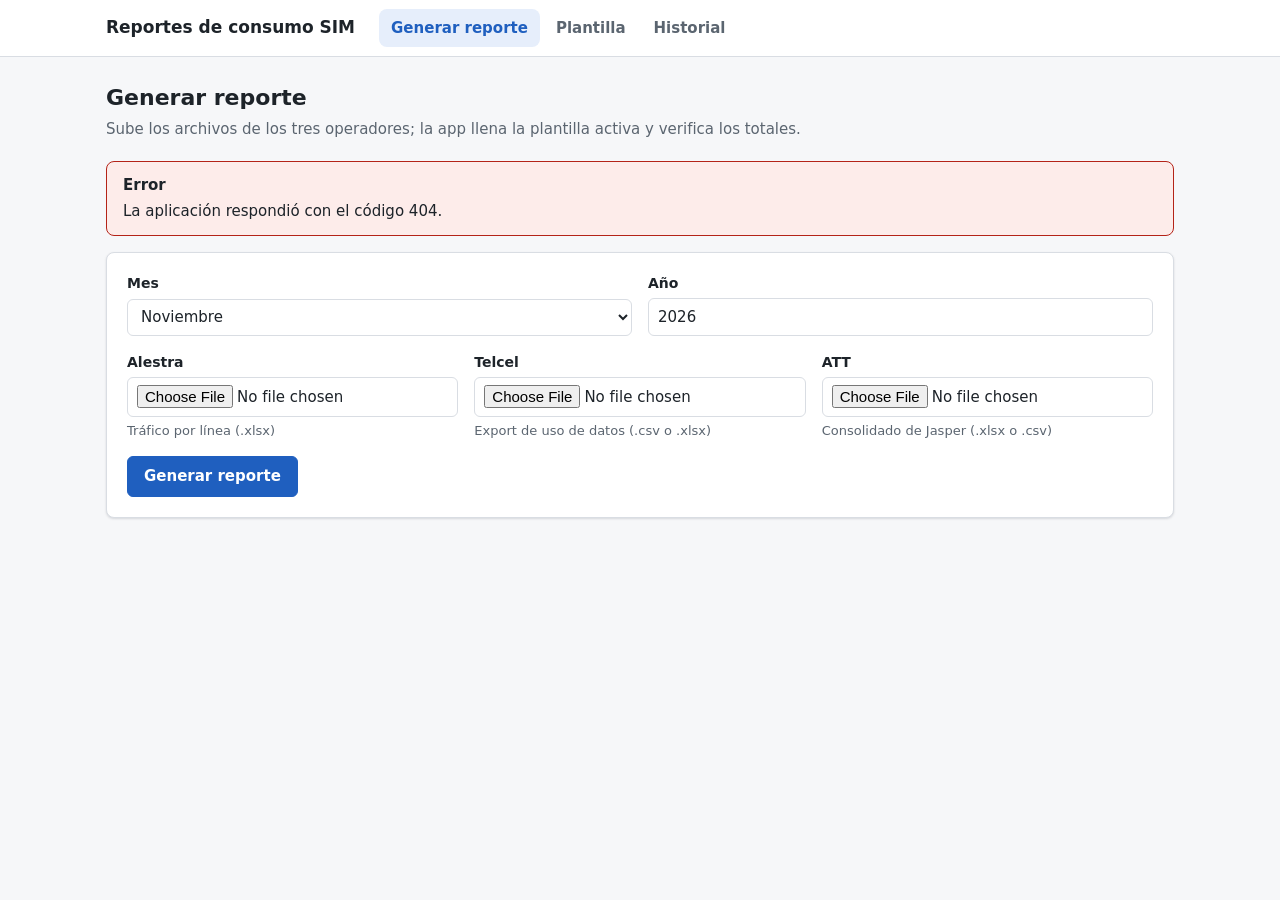
==== sim-reports/src/main/resources/static/index.html @ 078fa2b6 "Fase 2 punto 7 (docs) y Fase 3: pantalla web dentro del jar Pantallas Generar reporte, Plantilla, Hi" ====
<!doctype html>
<html lang="es">
<head>
  <meta charset="utf-8">
  <meta name="viewport" content="width=device-width, initial-scale=1">
  <title>Reportes de consumo SIM</title>
  <link rel="stylesheet" href="css/app.css">
  <script type="module" src="js/app.js"></script>
</head>
<body>
  <header class="barra">
    <div class="barra-contenido">
      <h1 class="marca">Reportes de consumo SIM</h1>
      <nav class="navegacion" aria-label="Secciones">
        <a href="#generar" data-vista="generar">Generar reporte</a>
        <a href="#plantilla" data-vista="plantilla">Plantilla</a>
        <a href="#historial" data-vista="historial">Historial</a>
      </nav>
    </div>
  </header>

  <main id="contenido" class="contenido" tabindex="-1">
    <p class="cargando">Cargando…</p>
  </main>

  <noscript>
    <p class="aviso aviso-error">Esta página necesita JavaScript.</p>
  </noscript>
</body>
</html>
---- sim-reports/src/main/resources/static/css/app.css ----
/* Reportes de consumo SIM — Fase 3 (spec 11). Sin dependencias externas. */

:root {
  --fondo: #f6f7f9;
  --superficie: #ffffff;
  --superficie-2: #f0f2f5;
  --borde: #d9dde3;
  --texto: #1d2329;
  --texto-suave: #5b6570;
  --acento: #1f5fbf;
  --acento-texto: #ffffff;
  --acento-suave: #e6eefb;
  --ok: #1d7a46;
  --ok-suave: #e5f4ea;
  --error: #b42318;
  --error-suave: #fdecea;
  --alerta: #8a5a00;
  --alerta-suave: #fff4dc;
  --radio: 8px;
  --sombra: 0 1px 2px rgb(16 24 40 / 6%), 0 1px 3px rgb(16 24 40 / 8%);
  --mono: ui-monospace, "SFMono-Regular", "DejaVu Sans Mono", Menlo, Consolas, monospace;
  color-scheme: light dark;
}

@media (prefers-color-scheme: dark) {
  :root {
    --fondo: #111418;
    --superficie: #1a1f25;
    --superficie-2: #222830;
    --borde: #333b45;
    --texto: #e6e9ed;
    --texto-suave: #9aa4af;
    --acento: #6ea3ff;
    --acento-texto: #0b1220;
    --acento-suave: #1d2a40;
    --ok: #5cc98b;
    --ok-suave: #16291f;
    --error: #ff7b72;
    --error-suave: #3a1c1a;
    --alerta: #f0b44c;
    --alerta-suave: #33280f;
    --sombra: none;
  }
}

* { box-sizing: border-box; }

body {
  margin: 0;
  background: var(--fondo);
  color: var(--texto);
  font: 15px/1.5 system-ui, -apple-system, "Segoe UI", Roboto, Ubuntu, sans-serif;
}

/* ---------- Barra superior ---------- */
.barra { background: var(--superficie); border-bottom: 1px solid var(--borde); }
.barra-contenido {
  max-width: 1100px; margin: 0 auto; padding: 0 16px;
  display: flex; align-items: center; gap: 24px; flex-wrap: wrap; min-height: 56px;
}
.marca { font-size: 17px; margin: 0; font-weight: 650; }
.navegacion { display: flex; gap: 4px; flex-wrap: wrap; }
.navegacion a {
  color: var(--texto-suave); text-decoration: none; padding: 8px 12px; border-radius: var(--radio);
  font-weight: 550;
}
.navegacion a:hover { background: var(--superficie-2); color: var(--texto); }
.navegacion a[aria-current="page"] { background: var(--acento-suave); color: var(--acento); }

/* ---------- Contenido ---------- */
.contenido { max-width: 1100px; margin: 0 auto; padding: 24px 16px 64px; outline: none; }
h2 { font-size: 22px; margin: 0 0 4px; }
h3 { font-size: 17px; margin: 0 0 12px; }
h4 { font-size: 15px; margin: 16px 0 8px; }
.subtitulo { color: var(--texto-suave); margin: 0 0 20px; }
.cargando { color: var(--texto-suave); }

.tarjeta {
  background: var(--superficie); border: 1px solid var(--borde); border-radius: var(--radio);
  box-shadow: var(--sombra); padding: 20px; margin-bottom: 20px;
}

/* ---------- Formularios ---------- */
.formulario { display: grid; gap: 16px; }
.fila-campos { display: flex; gap: 16px; flex-wrap: wrap; }
.campo { display: grid; gap: 4px; min-width: 180px; flex: 1; }
.campo label, .etiqueta { font-weight: 600; font-size: 14px; }
.ayuda { color: var(--texto-suave); font-size: 13px; }
input[type="file"], input[type="number"], select {
  font: inherit; color: inherit; background: var(--superficie); border: 1px solid var(--borde);
  border-radius: 6px; padding: 7px 9px; width: 100%;
}
input:focus-visible, select:focus-visible, button:focus-visible, a:focus-visible {
  outline: 2px solid var(--acento); outline-offset: 2px;
}

.boton {
  display: inline-flex; align-items: center; gap: 8px; font: inherit; font-weight: 600;
  border: 1px solid var(--acento); background: var(--acento); color: var(--acento-texto);
  border-radius: 6px; padding: 8px 16px; cursor: pointer; text-decoration: none;
}
.boton:hover { filter: brightness(1.08); }
.boton[disabled] { opacity: .6; cursor: progress; }
.boton-secundario { background: transparent; color: var(--acento); }
.boton-chico { padding: 4px 10px; font-size: 13px; }
.acciones { display: flex; gap: 8px; flex-wrap: wrap; align-items: center; }

/* ---------- Avisos ---------- */
.aviso { border-radius: var(--radio); padding: 12px 16px; margin: 0 0 16px; border: 1px solid transparent; }
.aviso-error { background: var(--error-suave); border-color: var(--error); }
.aviso-ok { background: var(--ok-suave); border-color: var(--ok); }
.aviso-alerta { background: var(--alerta-suave); border-color: var(--alerta); }
.aviso-info { background: var(--acento-suave); border-color: var(--acento); }
.aviso strong { display: block; margin-bottom: 4px; }
.aviso ul { margin: 6px 0 0; padding-left: 20px; }
.aviso li { margin: 2px 0; }

/* ---------- Indicadores ---------- */
.indicadores { display: grid; grid-template-columns: repeat(auto-fit, minmax(240px, 1fr)); gap: 12px; }
.indicador { background: var(--superficie-2); border-radius: var(--radio); padding: 12px 14px; }
.indicador .nombre { font-weight: 650; margin-bottom: 6px; }
.indicador dl { margin: 0; display: grid; grid-template-columns: 1fr auto; gap: 2px 12px; font-size: 14px; }
.indicador dt { color: var(--texto-suave); }
.indicador dd { margin: 0; text-align: right; font-variant-numeric: tabular-nums; }
.etiqueta-estado { display: inline-block; font-size: 13px; font-weight: 650; padding: 2px 8px; border-radius: 999px; }
.estado-ok { background: var(--ok-suave); color: var(--ok); }
.estado-error { background: var(--error-suave); color: var(--error); }
.estado-alerta { background: var(--alerta-suave); color: var(--alerta); }

/* ---------- Tablas ---------- */
.tabla-contenedor { overflow-x: auto; border: 1px solid var(--borde); border-radius: var(--radio); }
.tabla-contenedor.alta { max-height: 420px; overflow-y: auto; }
table { border-collapse: collapse; width: 100%; font-size: 14px; }
th, td { text-align: left; padding: 8px 10px; border-bottom: 1px solid var(--borde); vertical-align: top; }
th { background: var(--superficie-2); font-weight: 650; position: sticky; top: 0; }
tr:last-child td { border-bottom: none; }
td.numero, th.numero { text-align: right; font-variant-numeric: tabular-nums; white-space: nowrap; }
.mono { font-family: var(--mono); font-size: 13px; }
.suave { color: var(--texto-suave); }
.chips { display: flex; flex-wrap: wrap; gap: 4px; }
.chip { background: var(--superficie-2); border-radius: 4px; padding: 1px 6px; font-size: 13px; }

/* ---------- Secciones del detalle ---------- */
.encabezado-detalle { display: flex; justify-content: space-between; gap: 16px; flex-wrap: wrap; align-items: flex-start; }
.lista-simple { margin: 0; padding-left: 20px; }
.lista-simple li { margin: 4px 0; }
details > summary { cursor: pointer; font-weight: 600; }
pre.reporte {
  background: var(--superficie-2); border-radius: var(--radio); padding: 12px; overflow: auto;
  font: 13px/1.45 var(--mono); max-height: 520px; white-space: pre;
}
.editor-mapeo { background: var(--superficie-2); }
.editor-mapeo .fila-campos .campo { min-width: 160px; }
.vacio { color: var(--texto-suave); font-style: italic; }

@media (max-width: 600px) {
  .contenido { padding-top: 16px; }
  .tarjeta { padding: 16px; }
}
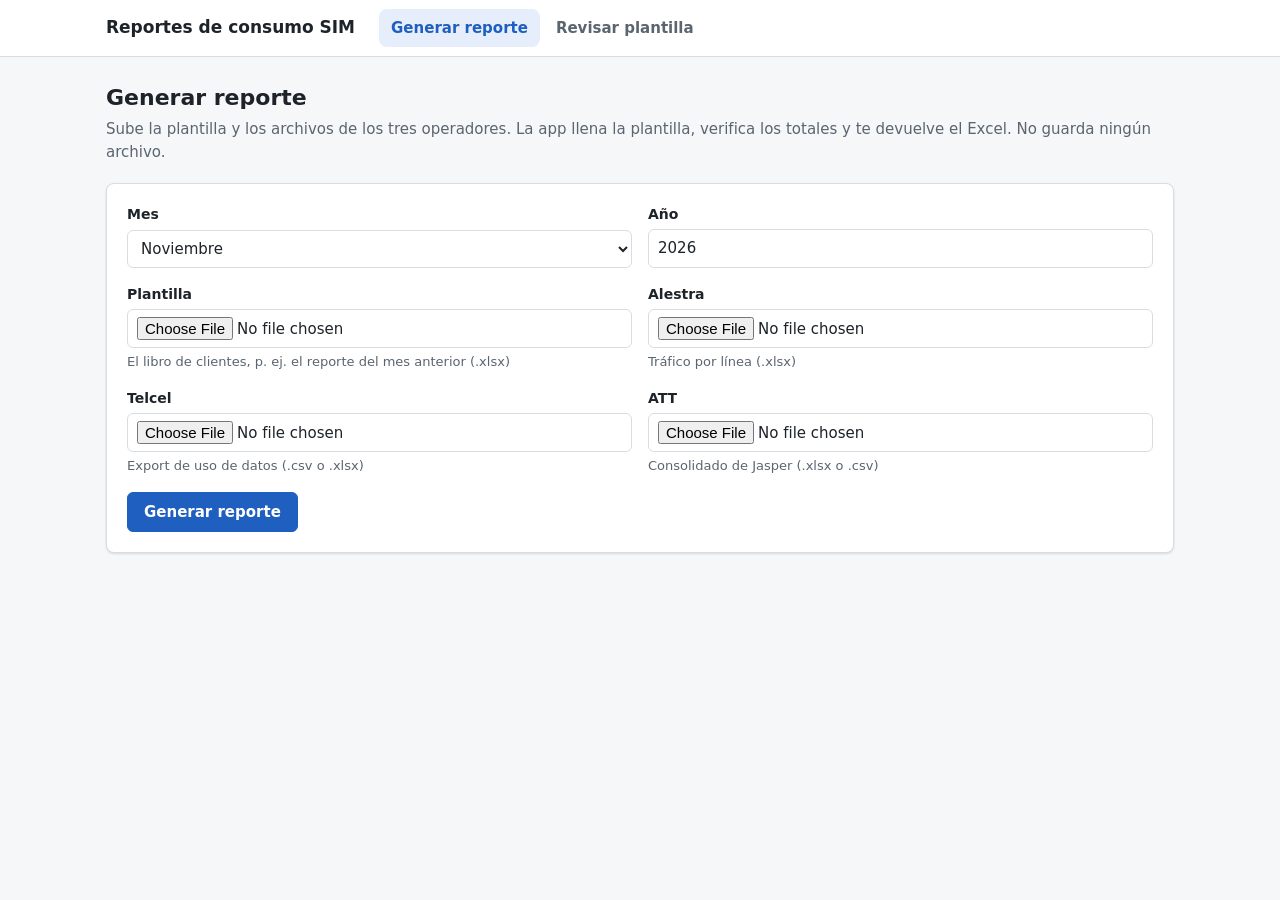
==== commit 2ca4380a: "Fase 4 punto 1: la app ya no guarda archivos ni datos de clientes (D-023, ./mvnw test 243/243) Cada " ====
--- a/sim-reports/src/main/resources/static/index.html
+++ b/sim-reports/src/main/resources/static/index.html
@@ -13,8 +13,7 @@
       <h1 class="marca">Reportes de consumo SIM</h1>
       <nav class="navegacion" aria-label="Secciones">
         <a href="#generar" data-vista="generar">Generar reporte</a>
-        <a href="#plantilla" data-vista="plantilla">Plantilla</a>
-        <a href="#historial" data-vista="historial">Historial</a>
+        <a href="#plantilla" data-vista="plantilla">Revisar plantilla</a>
       </nav>
     </div>
   </header>
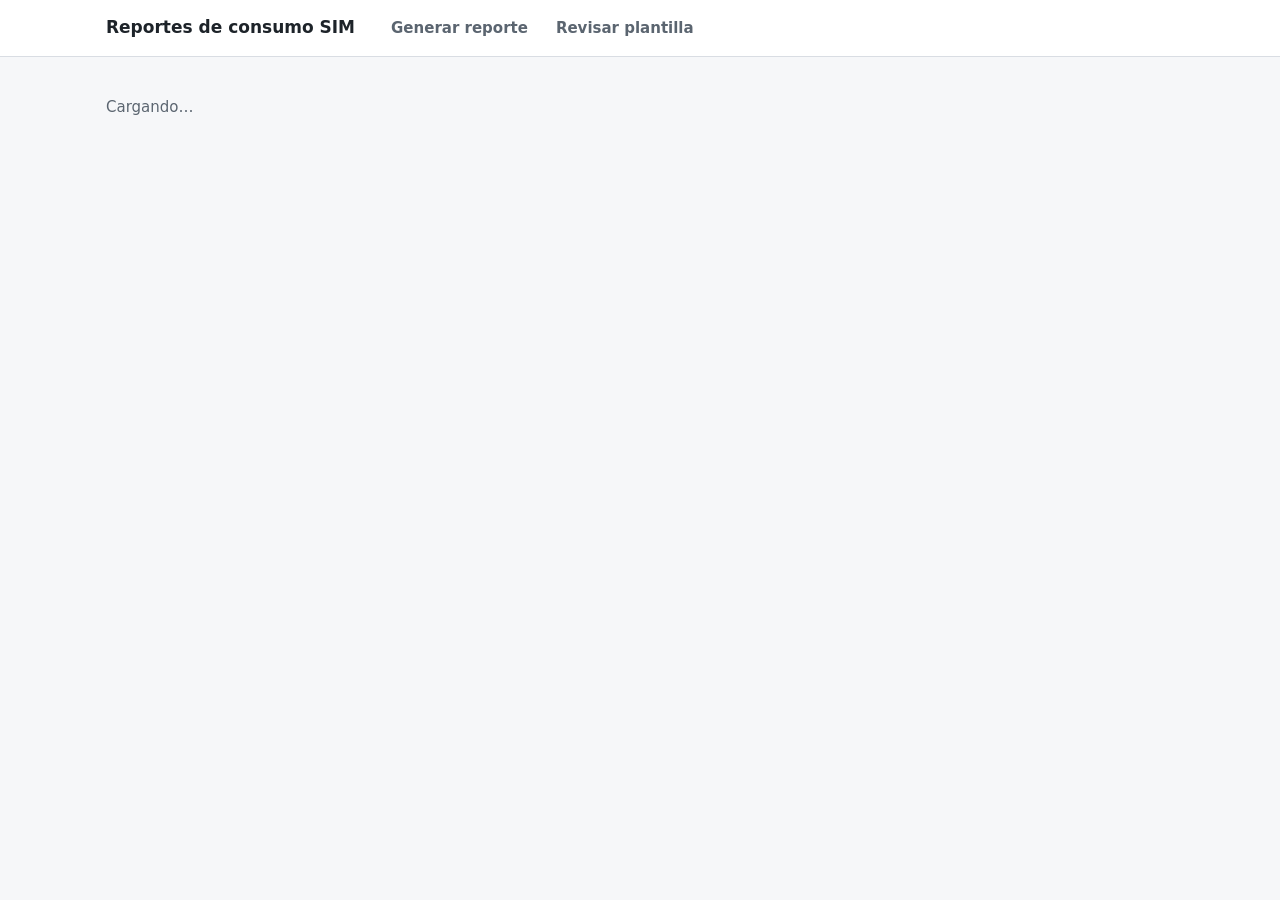
==== commit 1627ffbd: "Fase 4 punto 2: usuarios e inicio de sesión (D-024, D-026, ./mvnw test 266/266) Spring Security con " ====
--- a/sim-reports/src/main/resources/static/index.html
+++ b/sim-reports/src/main/resources/static/index.html
@@ -11,10 +11,11 @@
   <header class="barra">
     <div class="barra-contenido">
       <h1 class="marca">Reportes de consumo SIM</h1>
-      <nav class="navegacion" aria-label="Secciones">
+      <nav class="navegacion" aria-label="Secciones" id="navegacion">
         <a href="#generar" data-vista="generar">Generar reporte</a>
         <a href="#plantilla" data-vista="plantilla">Revisar plantilla</a>
       </nav>
+      <div class="usuario-barra" id="usuario-barra"></div>
     </div>
   </header>
 
--- a/sim-reports/src/main/resources/static/css/app.css
+++ b/sim-reports/src/main/resources/static/css/app.css
@@ -86,7 +86,7 @@
 .campo { display: grid; gap: 4px; min-width: 180px; flex: 1; }
 .campo label, .etiqueta { font-weight: 600; font-size: 14px; }
 .ayuda { color: var(--texto-suave); font-size: 13px; }
-input[type="file"], input[type="number"], select {
+input[type="file"], input[type="number"], input[type="text"], input[type="password"], select {
   font: inherit; color: inherit; background: var(--superficie); border: 1px solid var(--borde);
   border-radius: 6px; padding: 7px 9px; width: 100%;
 }
@@ -149,8 +149,15 @@
   background: var(--superficie-2); border-radius: var(--radio); padding: 12px; overflow: auto;
   font: 13px/1.45 var(--mono); max-height: 520px; white-space: pre;
 }
-.editor-mapeo { background: var(--superficie-2); }
-.editor-mapeo .fila-campos .campo { min-width: 160px; }
+.espaciado { margin: 12px 0; }
+
+/* ---------- Sesión (Fase 4, spec 12) ---------- */
+.usuario-barra { margin-left: auto; display: flex; align-items: center; gap: 8px; flex-wrap: wrap; }
+.usuario-barra .quien { color: var(--texto-suave); font-size: 14px; }
+.pagina-entrar { min-height: 100vh; display: grid; place-items: center; padding: 16px; }
+.tarjeta-entrar { width: 100%; max-width: 380px; margin: 0; }
+.tarjeta-entrar h1 { font-size: 20px; margin: 0 0 4px; }
+.formulario-angosto { max-width: 420px; }
 .vacio { color: var(--texto-suave); font-style: italic; }
 
 @media (max-width: 600px) {
